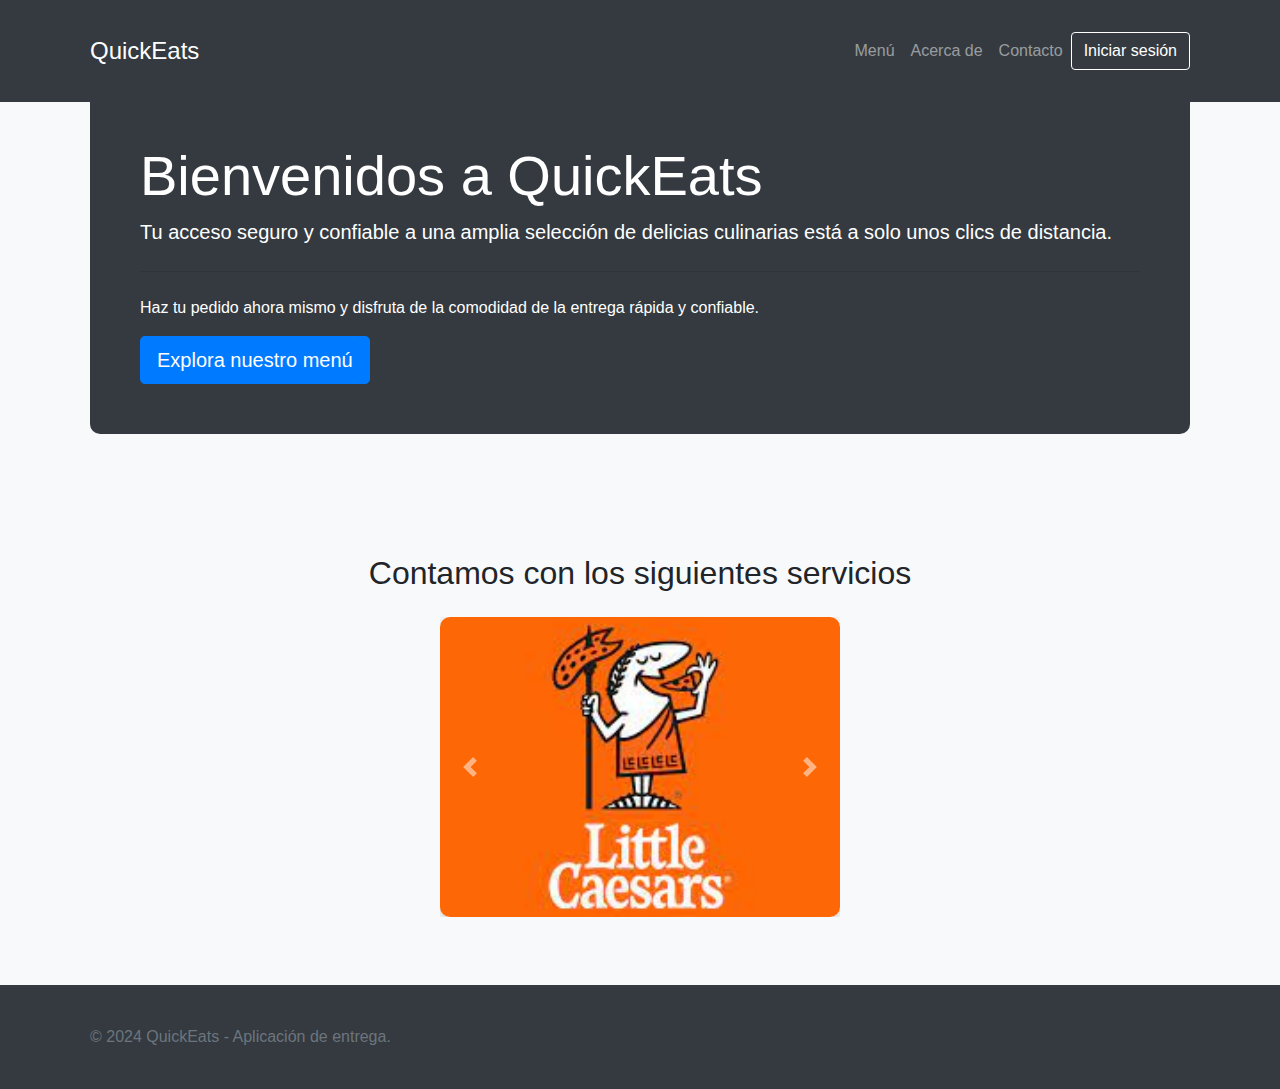
==== Proyecto FastFood/index.html @ 1f6e87af "Add files via upload" ====
<!DOCTYPE html>
<html lang="es">
<head>
  <meta charset="UTF-8">
  <meta name="viewport" content="width=device-width, initial-scale=1.0">
  <title>QuickEats - Pedido de Comida Rápida</title>
  <!-- Bootstrap CSS -->
  <link href="https://maxcdn.bootstrapcdn.com/bootstrap/4.5.2/css/bootstrap.min.css" rel="stylesheet">
  <!-- Custom CSS -->
  <link href="css/index.css" rel="stylesheet">
  link
</head>
<body>

<!-- Navbar -->
<nav class="navbar navbar-expand-lg navbar-dark bg-dark fixed-top">
  <div class="container">
    <a class="navbar-brand" href="index.html">QuickEats</a>
    <button class="navbar-toggler" type="button" data-toggle="collapse" data-target="#navbarSupportedContent" aria-controls="navbarSupportedContent" aria-expanded="false" aria-label="Toggle navigation">
      <span class="navbar-toggler-icon"></span>
    </button>

    <div class="collapse navbar-collapse" id="navbarSupportedContent">
      <ul class="navbar-nav ml-auto">
        <li class="nav-item">
          <a class="nav-link" href="Menu.html">Menú</a>
        </li>
        <li class="nav-item">
          <a class="nav-link" href="#">Acerca de</a>
        </li>
        <li class="nav-item">
          <a class="nav-link" href="#">Contacto</a>
        </li>
      </ul>
      <a class="btn btn-outline-light my-2 my-sm-0" href="login.html">Iniciar sesión</a>
    </div>
  </div>
</nav>

<!-- Contenido principal -->
<div class="container mt-5">
  <div class="jumbotron">
    <h1 class="display-4">Bienvenidos a QuickEats</h1>
    <p class="lead">Tu acceso seguro y confiable a una amplia selección de delicias culinarias está a solo unos clics de distancia.</p>
    <hr class="my-4">
    <p>Haz tu pedido ahora mismo y disfruta de la comodidad de la entrega rápida y confiable.</p>
    <a class="btn btn-primary btn-lg" href="Menu.html" role="button">Explora nuestro menú</a>
  </div>
</div>

<div class="container mt-5">
  <h2 class="text-center mb-4">Contamos con los siguientes servicios</h2>
  <div id="servicios-carousel" class="carousel slide" data-ride="carousel">
    <div class="carousel-inner">
      <div class="carousel-item active">
        <img class="d-block w-100" src="IMG/cesar.jpg" alt="LitleCesar">
      </div>
      <div class="carousel-item">
        <img class="d-block w-100" src="IMG/KFC.jpg" alt="KFC">
      </div>
      <div class="carousel-item">
        <img class="d-block w-100" src="IMG/totino.png" alt="Totino's">
      </div>
      <div class="carousel-item">
        <img class="d-block w-100" src="IMG/DOMINOS_LOGO.png" alt="Dominos">
      </div>
    </div>
    <a class="carousel-control-prev" href="#servicios-carousel" role="button" data-slide="prev">
      <span class="carousel-control-prev-icon" aria-hidden="true"></span>
      <span class="sr-only">Previous</span>
    </a>
    <a class="carousel-control-next" href="#servicios-carousel" role="button" data-slide="next">
      <span class="carousel-control-next-icon" aria-hidden="true"></span>
      <span class="sr-only">Next</span>
    </a>
  </div>
</div>

<!-- Pie de página -->
<footer class="footer bg-dark text-light mt-5">
  <div class="container">
    <span class="text-muted">© 2024 QuickEats - Aplicación de entrega.</span>
  </div>
</footer>

<!-- Bootstrap JS -->
<script src="https://ajax.googleapis.com/ajax/libs/jquery/3.5.1/jquery.min.js"></script>
<script src="https://cdnjs.cloudflare.com/ajax/libs/popper.js/1.16.0/umd/popper.min.js"></script>
<script src="https://maxcdn.bootstrapcdn.com/bootstrap/4.5.2/js/bootstrap.min.js"></script>
<!-- Script de JavaScript para el carrusel -->
<script src="js/index.js"></script>
</body>
</html>
---- Proyecto FastFood/css/index.css ----
/* Estilos generales */
body {
  font-family: 'Roboto', sans-serif;
  background-color: #f8f9fa;
}

.container {
  padding: 20px;
}

/* Estilos para el jumbotron */
.jumbotron {
  background-color: #343a40;
  color: #fff;
  padding: 50px;
  border-radius: 10px;
}

/* Estilos para el carrusel */
#servicios-carousel {
  max-width: 400px; /* Ajustar el ancho máximo del carrusel */
  margin: 0 auto; /* Centrar el carrusel */
}

.carousel-item img {
  border-radius: 10px;
  box-shadow: 0px 2px 10px rgba(0, 0, 0, 0.2);
  object-fit: cover;
  width: 100%;
  height: 300px; /* Establecer la altura deseada para todas las imágenes */
}

/* Estilos para la barra de navegación */
.navbar {
  background-color: #343a40;
}

.navbar-brand {
  font-size: 24px;
}

.navbar-toggler-icon {
  border: 2px solid #fff;
}

.navbar-nav .nav-link {
  color: #fff;
}

.navbar-nav .nav-link:hover {
  color: #f8f9fa;
}

/* Estilos para el botón de inicio de sesión */
.btn-outline-light {
  color: #fff;
  border-color: #fff;
}

.btn-outline-light:hover {
  color: #343a40;
  background-color: #fff;
}

/* Estilos para el pie de página */
.footer {
  background-color: #343a40;
  color: #fff;
  padding: 20px 0;
}

.footer span {
  color: #f8f9fa;
}
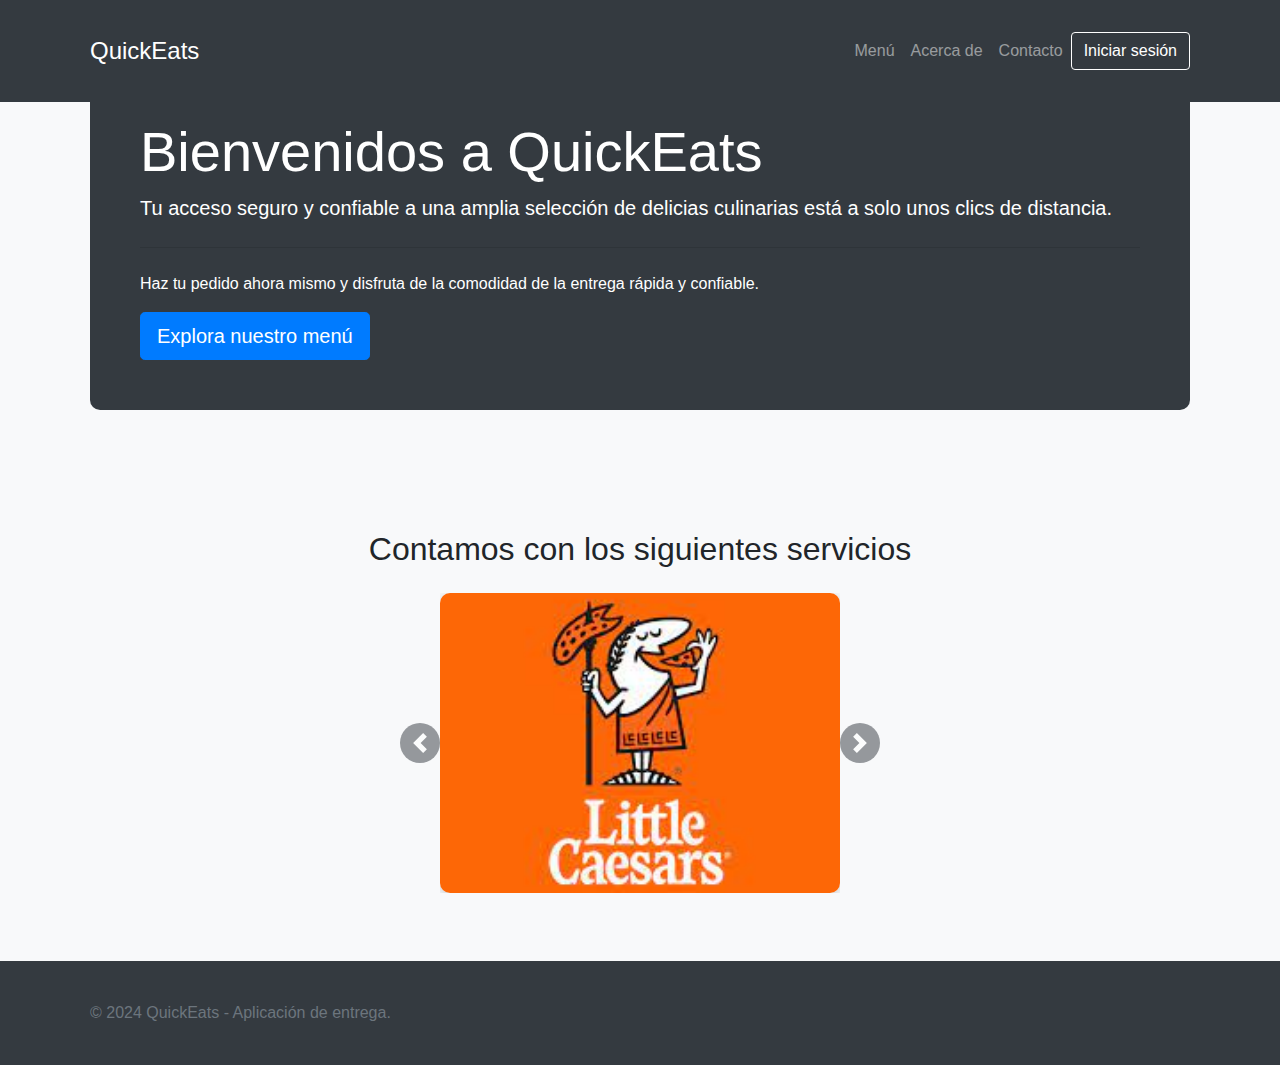
==== commit 9a7ffa89: "Add files via upload" ====
--- a/Proyecto FastFood/index.html
+++ b/Proyecto FastFood/index.html
@@ -8,7 +8,7 @@
   <link href="https://maxcdn.bootstrapcdn.com/bootstrap/4.5.2/css/bootstrap.min.css" rel="stylesheet">
   <!-- Custom CSS -->
   <link href="css/index.css" rel="stylesheet">
-  link
+  
 </head>
 <body>
 
@@ -26,7 +26,7 @@
           <a class="nav-link" href="Menu.html">Menú</a>
         </li>
         <li class="nav-item">
-          <a class="nav-link" href="#">Acerca de</a>
+          <a class="nav-link" href="AcercaDe.html">Acerca de</a>
         </li>
         <li class="nav-item">
           <a class="nav-link" href="#">Contacto</a>
@@ -53,17 +53,31 @@
   <div id="servicios-carousel" class="carousel slide" data-ride="carousel">
     <div class="carousel-inner">
       <div class="carousel-item active">
-        <img class="d-block w-100" src="IMG/cesar.jpg" alt="LitleCesar">
+        <a href="MenoPizza.html"> 
+        <img class="d-block w-100" src="IMG/cesar.jpg" alt="LitleCesar"> </a>
       </div>
       <div class="carousel-item">
+        <a href="MenuKfc.html">
         <img class="d-block w-100" src="IMG/KFC.jpg" alt="KFC">
+        </A>
       </div>
       <div class="carousel-item">
-        <img class="d-block w-100" src="IMG/totino.png" alt="Totino's">
+        <A href="MenoPizza.html">
+        <img class="d-block w-100" src="IMG/totino.png" alt="Totino's"> </A>
       </div>
       <div class="carousel-item">
-        <img class="d-block w-100" src="IMG/DOMINOS_LOGO.png" alt="Dominos">
+        <a href="MenoPizza.html">
+        <img class="d-block w-100" src="IMG/DOMINOS_LOGO.png" alt="Dominos"> </a>
       </div>
+      <div class="carousel-item">
+        <a href="MenuMcDonals.html">
+        <img class="d-block w-100" src="IMG/King.png" alt="Pizza Hut"> </a>
+        </div>
+        <div class="carousel-item">
+          <a href="MenuMcDonals.html">
+          <img class="d-block w-100" src="IMG/MAC.png" alt="Pizza Hut"> </a>
+          </div>
+
     </div>
     <a class="carousel-control-prev" href="#servicios-carousel" role="button" data-slide="prev">
       <span class="carousel-control-prev-icon" aria-hidden="true"></span>
--- a/Proyecto FastFood/css/index.css
+++ b/Proyecto FastFood/css/index.css
@@ -72,3 +72,45 @@
 .footer span {
   color: #f8f9fa;
 }
+/* Estilos para el carrusel */
+.carousel-control-prev,
+.carousel-control-next {
+  background-color: #343a40;
+  color: #fff;
+  border-radius: 50%;
+  width: 40px;
+  height: 40px;
+  font-size: 24px;
+  line-height: 40px;
+  position: absolute;
+  top: 50%;
+  transform: translateY(-50%);
+}
+
+.carousel-control-prev {
+  left: -40px;
+}
+
+.carousel-control-next {
+  right: -40px;
+}
+
+.carousel-control-prev-icon,
+.carousel-control-next-icon {
+  background-color: transparent;
+  border: none;
+}
+
+.carousel-control-prev-icon::before,
+.carousel-control-next-icon::before {
+  content: '';
+  display: inline-block;
+  width: 20px;
+  height: 20px;
+  background-image: url('path/to/your/prev-icon.png'); /* Reemplaza 'path/to/your/prev-icon.png' con la ruta de tu icono prev personalizado */
+  background-size: cover;
+}
+
+.carousel-control-prev-icon::before {
+  transform: rotate(180deg);
+}
